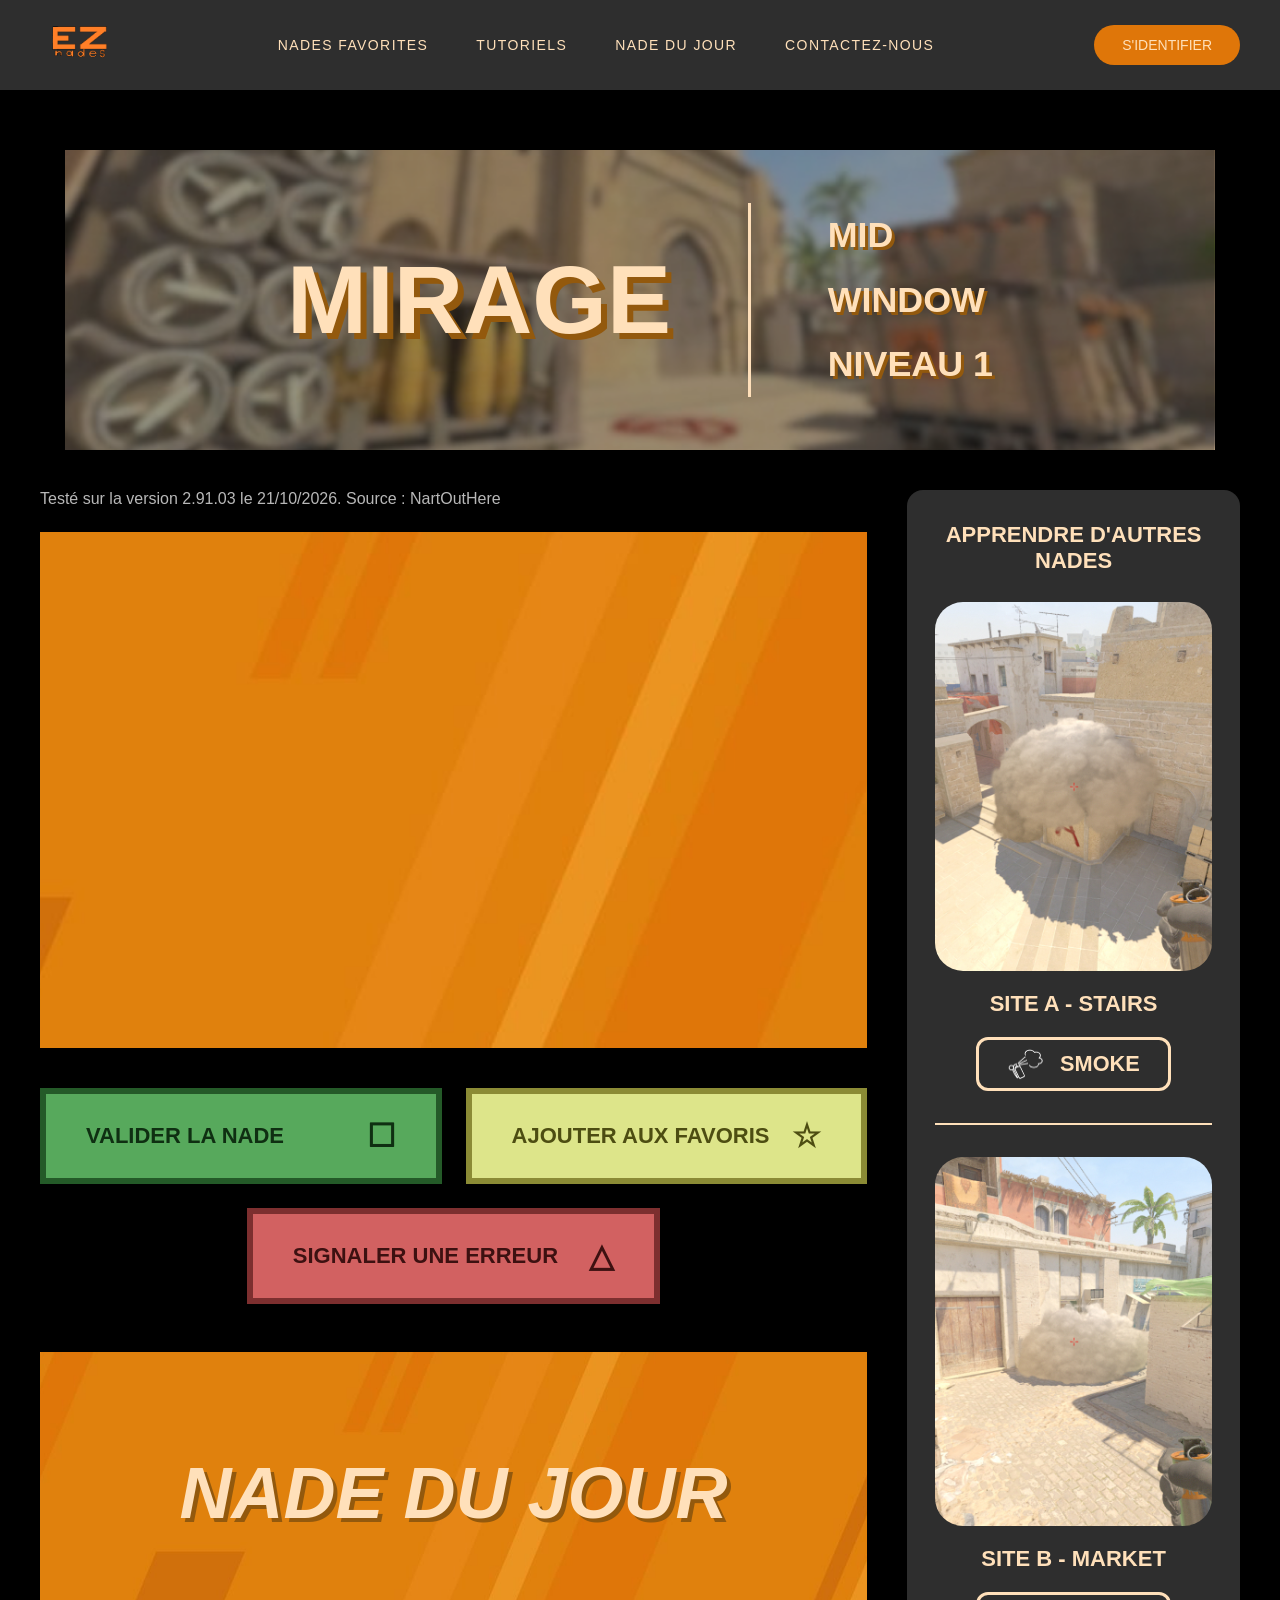
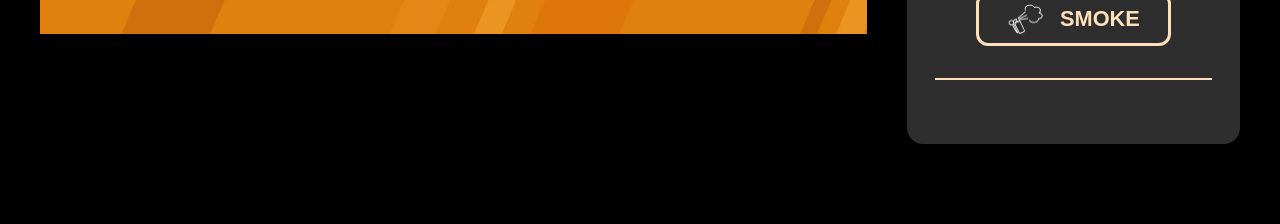
==== apprendre-mid-window.html @ cd126388 "Apprendre mid et site b" ====
<!DOCTYPE html>
<html lang="fr">
<head>
  <meta charset="UTF-8">
  <meta name="viewport" content="width=device-width, initial-scale=1.0">
  <title>Mid - Window (Mirage) - Nades CS2</title>
  <link rel="stylesheet" href="css/style.css">
  <script src="js/main.js" defer></script>
</head>
<body>

  <header class="header">
    <a href="index.html" class="header__logo">
      <img src="img/logo/logo.png" alt="Logo">
    </a>
    <nav class="header__nav">
      <a href="#">Nades favorites</a>
      <a href="#">Tutoriels</a>
      <a href="#nade-du-jour">Nade du jour</a>
      <a href="contact.html">Contactez-nous</a>
    </nav>
    <div class="header__actions">
      <a href="connexion.html" class="btn">S'identifier</a>
      </div>
  </header>

  <main>
    <section class="map-hero map-hero--detail">
      <h1 class="map-hero__titre">Mirage</h1>
      <div class="map-hero__infos">
        <p>Mid</p>
        <p>Window</p>
        <p>Niveau 1</p>
      </div>
    </section>

    <div class="apprendre">

      <div class="apprendre__principal">
        <p class="version">Testé sur la version 2.91.03 le 21/10/2026. Source : NartOutHere</p>

        <div class="video-cadre">
          <div class="video">
            <iframe
              src="https://www.youtube-nocookie.com/embed/GroPP2DB4Fk"
              title="Smoke Mid Window sur Mirage"
              loading="lazy"
              allow="accelerometer; autoplay; clipboard-write; encrypted-media; gyroscope; picture-in-picture; web-share"
              referrerpolicy="strict-origin-when-cross-origin"
              allowfullscreen></iframe>
          </div>
        </div>

        <div class="actions">
          <button type="button" class="action action--valider" data-bascule
            data-texte-on="Nade validée" data-texte-off="Valider la nade"
            data-icone-on="☑" data-icone-off="☐" aria-pressed="false">
            <span class="action__texte">Valider la nade</span>
            <span class="action__icone" aria-hidden="true">☐</span>
            </button>
          <button type="button" class="action action--favoris" data-bascule
            data-texte-on="Retirer des favoris" data-texte-off="Ajouter aux favoris"
            data-icone-on="★" data-icone-off="☆" aria-pressed="false">
            <span class="action__texte">Ajouter aux favoris</span>
            <span class="action__icone" aria-hidden="true">☆</span>
            </button>
          <a href="contact.html" class="action action--erreur">
            <span>Signaler une erreur</span>
            <span class="action__icone" aria-hidden="true">△</span>
          </a>
        </div>

        <section class="nade-du-jour" id="nade-du-jour">
          <h2>Nade du jour</h2>
        </section>
      </div>

      <aside class="autres">
        <h2 class="autres__titre">Apprendre d'autres nades</h2>

        <a href="apprendre-site-a-stairs.html" class="smoke-carte">
          <img src="img/smokes/site-a-stairs.jpg" alt="Smoke Site A Stairs sur Mirage" class="smoke-carte__image">
          <h3 class="smoke-carte__nom">Site A - Stairs</h3>
          <span class="smoke-carte__badge">
            <img src="img/pictos/smoke-blanc.png" alt="" class="smoke-carte__picto">
            Smoke
          </span>
        </a>

        <a href="apprendre-site-b-market.html" class="smoke-carte">
          <img src="img/smokes/site-b-market.jpg" alt="Smoke Site B Market sur Mirage" class="smoke-carte__image">
          <h3 class="smoke-carte__nom">Site B - Market</h3>
          <span class="smoke-carte__badge">
            <img src="img/pictos/smoke-blanc.png" alt="" class="smoke-carte__picto">
            Smoke
          </span>
        </a>
      </aside>

    </div>
  </main>

</body>
</html>
---- css/style.css ----
:root {
  --noir: #000000;
  --gris-header: #2e2e2e;
  --orange: #df7609;
  --creme: #ffe0BA;
  --vert-progress: #00FF09;
  --brun: #93590D;
  --vert-fonce: #06A80C;

  --font-texte: "Inter", sans-serif;
  --font-titre: "Inter", sans-serif;
}

* { box-sizing: border-box; margin: 0; padding: 0; }

body {
  background: var(--noir);
  color: var(--creme);
  font-family: var(--font-texte);
}
.header {
  display: flex;
  align-items: center;
  justify-content: space-between;
  height: 90px;
  padding: 0 40px;
  background: var(--gris-header);
}
.header__logo img { height: 64px; }
.header__nav { display: flex; gap: 48px; }
.header__nav a {
  color: var(--creme);
  text-decoration: none;
  text-transform: uppercase;
  letter-spacing: 0.1em;
  font-size: 14px;
}
.header__actions { display: flex; gap: 16px; align-items: center; }
.btn {
  background: var(--orange);
  color: var(--creme);
  padding: 12px 28px;
  border-radius: 999px;
  text-decoration: none;
  text-transform: uppercase;
  font-size: 14px;
}
.hero {
  background: var(--noir) url("../img/hero/hero.jpg") no-repeat right center / cover;
  min-height: 430px;
  display: flex;
  align-items: center;
  padding: 0 120px;
}
.hero__titre {
  font-family: var(--font-titre);
  font-size: 80px;
  font-style: italic;
  font-weight: 800;
  color: #fff;
}
.hero__slogan {
  margin-top: 32px;
  font-family: var(--font-titre);
  font-size: 28px;
  font-weight: 600;
  text-transform: uppercase;
  line-height: 1.3;
  color: #fff;
}
.hero__slogan span { color: var(--orange); }

.nade-du-jour {
  background: var(--orange) url("../img/hero/fond-orange.jpg") center / cover;
  padding: 100px 20px;
  text-align: center;
}
.nade-du-jour h2 {
  font-family: var(--font-titre);
  font-size: 72px;
  font-style: italic;
  font-weight: 800;
  text-transform: uppercase;
  color: var(--creme);
  text-shadow: 4px 4px 0 var(--brun);
}
.cartes { padding: 80px 40px 80px; }
.cartes__titre {
  font-family: var(--font-titre);
  font-size: 32px;
  text-transform: uppercase;
  color: var(--creme);
  margin: 0 0 40px 40px;
}
.cartes__grille {
  display: grid;
  grid-template-columns: repeat(4, 1fr);
  gap: 40px 30px;
}

.carte {
  display: block;
  text-decoration: none;
  color: var(--creme);
  transition: transform 0.2s;
}
a.carte:hover { transform: translateY(-4px); }

.carte__image {
  display: block;
  width: 100%;
  aspect-ratio: 4 / 5;
  object-fit: cover;
  border-radius: 40px;
}

.carte__progression {
  display: flex;
  align-items: center;
  gap: 12px;
  margin: 10px 24px 0;
}
.barre {
  flex: 1;
  height: 8px;
  background: var(--vert-fonce);
  border-radius: 999px;
  overflow: hidden;
}
.barre__remplie {
  height: 100%;
  background: var(--vert-progress);
  border-radius: 999px;
}
.barre__pourcent { font-size: 14px; color: var(--vert-progress); }

.carte__nom {
  margin-top: 18px;
  text-align: center;
  text-transform: uppercase;
  font-size: clamp(22px, 2.4vw, 36px);
  font-weight: 700;
  letter-spacing: 0.12em;
}

.carte--bientot .carte__image { filter: grayscale(1) brightness(0.45); }
.carte--bientot .carte__nom { opacity: 0.5; }
.carte__etiquette {
  margin: 8px 24px 0;
  text-align: center;
  font-size: 14px;
  text-transform: uppercase;
  color: var(--orange);
}
.connexion {
  background: var(--orange) url("../img/hero/fond-orange.jpg") center / cover;
  display: flex;
  align-items: center;
  justify-content: space-between;
  gap: 40px;
  padding: 60px 120px;
}
.connexion h2 {
  font-family: var(--font-titre);
  font-size: 36px;
  font-style: italic;
  font-weight: 800;
  text-transform: uppercase;
  color: var(--creme);
  text-shadow: 3px 3px 0 var(--brun);
}
.connexion__liste {
  list-style: none;
  display: grid;
  gap: 12px;
  margin-top: 24px;
}
.connexion__liste li {
  width: fit-content;
  padding: 10px 24px;
  background: var(--creme);
  color: var(--brun);
  font-weight: 700;
  text-transform: uppercase;
  border-radius: 4px;
  box-shadow: 0 3px 6px rgba(0, 0, 0, 0.3);
}
.connexion__liste li::before { content: "+"; margin-right: 24px; }
.connexion__bouton {
  padding: 24px 48px;
  background: var(--creme);
  color: var(--brun);
  font-size: 28px;
  font-weight: 800;
  text-transform: uppercase;
  text-decoration: none;
  border-radius: 4px;
  box-shadow: 0 4px 8px rgba(0, 0, 0, 0.3);
}
/* ---------- Page sélection ---------- */
.map-hero {
  width: 90%;
  max-width: 1150px;
  min-height: 300px;
  margin: 60px auto 0;
  background: url("../img/hero/mirage-banniere.png") center / cover;
  display: flex;
  align-items: center;
  justify-content: center;
}
.map-hero__titre {
  font-family: var(--font-titre);
  font-size: clamp(56px, 9vw, 120px);
  font-weight: 800;
  text-transform: uppercase;
  color: var(--creme);
  text-shadow: 6px 6px 0 var(--brun);
}

.niveau { text-align: center; margin: 32px 0; }
.niveau__select {
  padding: 14px 32px;
  background: var(--gris-header);
  color: var(--creme);
  border: 2px solid var(--orange);
  border-radius: 8px;
  font-family: var(--font-texte);
  font-size: 20px;
  font-weight: 700;
  text-transform: uppercase;
  cursor: pointer;
}

.filtres {
  display: flex;
  align-items: center;
  gap: 48px;
  padding: 24px 56px;
  background: var(--gris-header);
}
.filtres__titre {
  font-size: 22px;
  font-weight: 800;
  text-transform: uppercase;
}
.filtres__select {
  background: transparent;
  color: var(--creme);
  border: none;
  font-family: var(--font-texte);
  font-size: 18px;
  text-transform: uppercase;
  cursor: pointer;
}
.filtres__select option,
.niveau__select option {
  background: var(--gris-header);
  color: var(--creme);
}

.smokes {
  display: grid;
  grid-template-columns: repeat(3, 1fr);
  gap: 40px;
  padding: 90px 40px 80px;
}
.smoke-carte {
  display: flex;
  flex-direction: column;
  align-items: center;
  text-decoration: none;
  color: var(--creme);
  transition: transform 0.2s;
}
.smoke-carte:hover { transform: translateY(-4px); }
.smoke-carte__image {
  width: clamp(180px, 19.5vw, 320px);
  aspect-ratio: 250 / 322;
  object-fit: cover;
  border-radius: 25px;
}
.smoke-carte__nom {
  margin-top: 32px;
  font-size: clamp(18px, 2vw, 28px);
  font-weight: 700;
  text-transform: uppercase;
}
.smoke-carte__badge {
  display: inline-flex;
  align-items: center;
  gap: 16px;
  margin-top: 32px;
  padding: 8px 28px;
  border: 3px solid var(--creme);
  border-radius: 12px;
  font-size: clamp(16px, 1.7vw, 22px);
  font-weight: 700;
  text-transform: uppercase;
}
.smoke-carte__picto { height: 32px; }

/* Menu "Type de lancer" */
.lancer { position: relative; }
.lancer__titre {
  list-style: none;
  cursor: pointer;
  font-size: 18px;
  text-transform: uppercase;
  color: var(--creme);
}
.lancer__titre::-webkit-details-marker { display: none; }
.lancer__titre::after { content: " ▼"; font-size: 0.8em; }

.lancer__panneau {
  position: absolute;
  top: 140%;
  left: 0;
  z-index: 10;
  display: grid;
  gap: 20px;
  width: max-content;
  padding: 24px 32px;
  background: var(--gris-header);
  border: 2px solid var(--orange);
  border-radius: 8px;
}

/* Les interrupteurs */
.interrupteur-ligne {
  display: flex;
  align-items: center;
  gap: 20px;
  font-size: 14px;
  text-transform: uppercase;
  white-space: nowrap;
}
.interrupteur { position: relative; display: inline-block; cursor: pointer; }
.interrupteur input {
  position: absolute;
  width: 100%;
  height: 100%;
  opacity: 0;
  cursor: pointer;
}
.interrupteur__piste {
  position: relative;
  display: block;
  width: 160px;
  height: 44px;
  background: var(--creme);
  border: 2px solid var(--brun);
  border-radius: 6px;
}
.interrupteur__piste::after {
  content: "";
  position: absolute;
  top: 6px;
  left: 6px;
  width: 56px;
  height: 28px;
  background: var(--brun);
  border-radius: 4px;
  transition: transform 0.25s;
}
.interrupteur input:checked + .interrupteur__piste::after {
  transform: translateX(88px);
}
.interrupteur input:focus-visible + .interrupteur__piste {
  outline: 3px solid var(--orange);
  outline-offset: 2px;
}
/* ---------- Page apprendre ---------- */
.map-hero--detail { gap: clamp(24px, 6vw, 90px); }
.map-hero--detail .map-hero__titre { font-size: clamp(48px, 7.5vw, 100px); }
.map-hero__infos {
  padding-left: clamp(24px, 6vw, 90px);
  border-left: 3px solid var(--creme);
  font-size: clamp(20px, 2.8vw, 38px);
  font-weight: 800;
  text-transform: uppercase;
  line-height: 1.8;
  text-shadow: 3px 3px 0 var(--brun);
}

.version {
  margin-bottom: 24px;
  font-size: 16px;
  color: #b8b8b8;
}

.video-cadre {
  background: var(--orange) url("../img/hero/fond-orange.jpg") center / cover;
  padding: clamp(16px, 4.5vw, 62px);
}
.video { aspect-ratio: 16 / 9; }
.video iframe {
  display: block;
  width: 100%;
  height: 100%;
  border: 0;
}
.apprendre {
  display: grid;
  grid-template-columns: 1fr clamp(260px, 26vw, 340px);
  gap: 40px;
  align-items: start;
  padding: 40px 40px 80px;
}
.apprendre__principal .nade-du-jour { margin-top: 48px; }

/* Boutons d'action */
.actions {
  display: grid;
  grid-template-columns: 1fr 1fr;
  gap: 24px;
  margin-top: 40px;
}
.action {
  --fond: #57a95c;
  --bord: #245a28;
  --texte: #0f2f12;
  display: flex;
  align-items: center;
  justify-content: space-between;
  min-height: 96px;
  padding: 0 40px;
  background: var(--fond);
  color: var(--texte);
  border: 6px solid var(--bord);
  font-family: var(--font-texte);
  font-size: 22px;
  font-weight: 800;
  text-transform: uppercase;
  text-decoration: none;
  cursor: pointer;
  transition: background 0.2s, color 0.2s;
}
.action.est-actif {
  --fond: var(--bord);
  --texte: var(--creme);
}
.action:hover { filter: brightness(1.1); }
.action__icone { font-size: 32px; }
.action--favoris { --fond: #dde58a; --bord: #8b8b35; --texte: #4d4d12; }
.action--erreur {
  --fond: #d26161; --bord: #7d2f2f; --texte: #3d1111;
  grid-column: 1 / -1;
  justify-self: center;
  width: 50%;
}

/* Colonne "Apprendre d'autres nades" */
.autres {
  padding: 32px 28px;
  background: var(--gris-header);
  border-radius: 16px;
}
.autres__titre {
  margin-bottom: 28px;
  text-align: center;
  font-size: 22px;
  font-weight: 800;
  text-transform: uppercase;
}
.autres .smoke-carte {
  padding-bottom: 32px;
  margin-bottom: 32px;
  border-bottom: 2px solid var(--creme);
}
.autres .smoke-carte__image {
  width: 100%;
  aspect-ratio: 3 / 4;
  border-radius: 28px;
}
.autres .smoke-carte__nom { margin-top: 20px; font-size: 22px; }
.autres .smoke-carte__badge { margin-top: 20px; }

/* ---------- Pages Connexion et Contact ---------- */
.header--sans-actions { justify-content: flex-start; gap: 64px; }

.page-carte {
  display: flex;
  justify-content: center;
  padding: clamp(32px, 6vw, 60px) 20px 80px;
}

.login {
  width: 100%;
  max-width: 550px;
  padding: 40px clamp(20px, 6vw, 72px) 60px;
  background: var(--gris-header);
  color: #fff;
  text-align: center;
}
.login__titre {
  font-size: clamp(26px, 5vw, 36px);
  font-weight: 800;
  text-transform: uppercase;
}
.login__logo { display: block; width: 140px; margin: 28px auto; }
.login__texte { font-size: 16px; line-height: 1.4; }
.login__boutons { display: grid; gap: 20px; margin-top: 40px; }

.login__bouton {
  display: grid;
  grid-template-columns: 40px 1fr 40px;
  align-items: center;
  height: 46px;
  padding: 0 24px;
  background: var(--gris-bouton);
  color: #fff;
  border: 0;
  border-radius: 6px;
  font-family: var(--font-texte);
  font-size: 16px;
  font-weight: 500;
  text-align: center;
  cursor: pointer;
}
.login__bouton:hover { filter: brightness(1.15); }
.login__icone { grid-column: 1; width: 26px; height: 26px; justify-self: center; }
.login__bouton span { grid-column: 2; }

.login__bouton--steam {
  height: 86px;
  background: var(--orange);
  font-size: 20px;
  font-weight: 700;
  grid-template-columns: 96px 1fr 96px;
}
.login__bouton--steam .login__icone { width: 42px; height: 42px; }

.contact {
  width: 100%;
  max-width: 980px;
  padding: 48px clamp(20px, 8.6vw, 110px) 72px;
  background: var(--gris-header);
}
.contact__titre { margin-bottom: 24px; font-size: 24px; font-weight: 700; }
.formulaire { display: grid; gap: 24px; }

.champ {
  display: block;
  width: 100%;
  padding: 16px 28px;
  background: transparent;
  color: var(--creme);
  border: 2px solid var(--creme);
  border-radius: 6px;
  font-family: var(--font-texte);
  font-size: 18px;
}
.champ::placeholder { color: #a39583; }
.champ:focus { outline: 3px solid var(--orange); outline-offset: 2px; }
.champ--message { min-height: 225px; resize: vertical; }

.formulaire__envoyer {
  justify-self: start;
  padding: 14px 40px;
  background: var(--orange);
  color: var(--creme);
  border: 0;
  border-radius: 999px;
  font-family: var(--font-texte);
  font-size: 16px;
  font-weight: 800;
  text-transform: uppercase;
  cursor: pointer;
}
.formulaire__envoyer:hover { filter: brightness(1.1); }

.sr-only {
  position: absolute;
  width: 1px;
  height: 1px;
  overflow: hidden;
  clip: rect(0 0 0 0);
  white-space: nowrap;
}
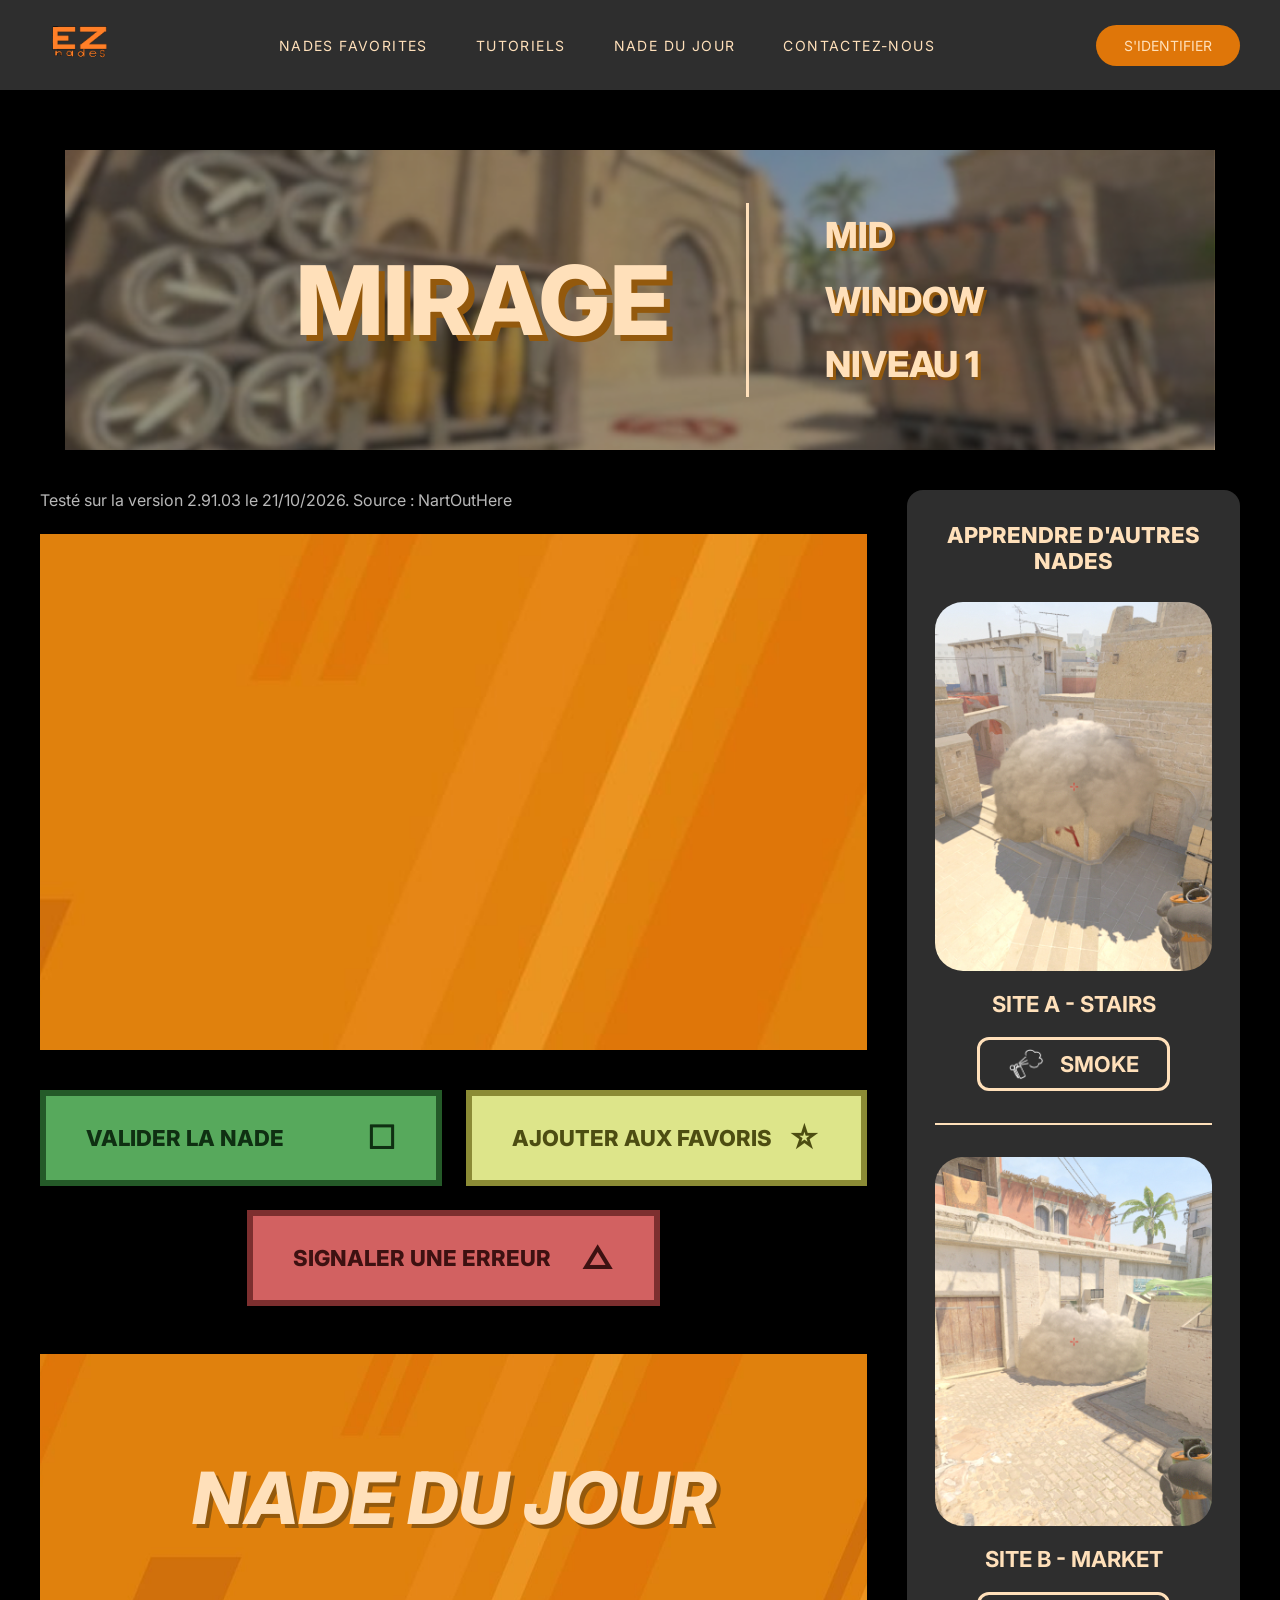
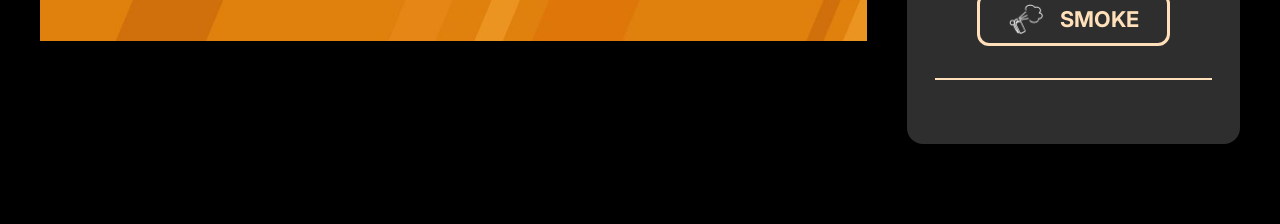
==== commit b38dbf6f: "Progression branchée" ====
--- a/apprendre-mid-window.html
+++ b/apprendre-mid-window.html
@@ -7,13 +7,17 @@
   <link rel="stylesheet" href="css/style.css">
   <script src="js/main.js" defer></script>
 </head>
-<body>
+<body data-nade="mirage-mid-window">
 
   <header class="header">
+     <button class="burger" type="button" aria-label="Ouvrir le menu"
+          aria-expanded="false" aria-controls="menu-principal">
+        <span></span><span></span><span></span>
+      </button>
     <a href="index.html" class="header__logo">
       <img src="img/logo/logo.png" alt="Logo">
     </a>
-    <nav class="header__nav">
+    <nav class="header__nav" id="menu-principal">
       <a href="#">Nades favorites</a>
       <a href="#">Tutoriels</a>
       <a href="#nade-du-jour">Nade du jour</a>
@@ -52,19 +56,22 @@
         </div>
 
         <div class="actions">
-          <button type="button" class="action action--valider" data-bascule
+          <button type="button" class="action action--valider" data-bascule="validees"
             data-texte-on="Nade validée" data-texte-off="Valider la nade"
             data-icone-on="☑" data-icone-off="☐" aria-pressed="false">
             <span class="action__texte">Valider la nade</span>
             <span class="action__icone" aria-hidden="true">☐</span>
-            </button>
-          <button type="button" class="action action--favoris" data-bascule
+          </button>
+
+          <button type="button" class="action action--favoris" data-bascule="favoris"
             data-texte-on="Retirer des favoris" data-texte-off="Ajouter aux favoris"
             data-icone-on="★" data-icone-off="☆" aria-pressed="false">
             <span class="action__texte">Ajouter aux favoris</span>
             <span class="action__icone" aria-hidden="true">☆</span>
-            </button>
-          <a href="contact.html" class="action action--erreur">
+          </button>
+          
+          <a href="contact.html?type=smoke&map=Mirage&emplacement=Mid&localisation=Window&niveau=Niveau%201"
+            class="action action--erreur">
             <span>Signaler une erreur</span>
             <span class="action__icone" aria-hidden="true">△</span>
           </a>
--- a/css/style.css
+++ b/css/style.css
@@ -1,3 +1,5 @@
+@import url("https://fonts.googleapis.com/css2?family=Inter:ital,wght@0,400;0,500;0,600;0,700;0,800;1,800&display=swap");
+
 :root {
   --noir: #000000;
   --gris-header: #2e2e2e;
@@ -6,6 +8,7 @@
   --vert-progress: #00FF09;
   --brun: #93590D;
   --vert-fonce: #06A80C;
+  --gris-bouton: #666666;
 
   --font-texte: "Inter", sans-serif;
   --font-titre: "Inter", sans-serif;
@@ -131,6 +134,7 @@
   height: 100%;
   background: var(--vert-progress);
   border-radius: 999px;
+  transition: width 0.4s;
 }
 .barre__pourcent { font-size: 14px; color: var(--vert-progress); }
 
@@ -487,7 +491,7 @@
 .login {
   width: 100%;
   max-width: 550px;
-  padding: 40px clamp(20px, 6vw, 72px) 60px;
+  padding: 40px clamp(14px, 6.6vw, 84px) 60px;
   background: var(--gris-header);
   color: #fff;
   text-align: center;
@@ -501,35 +505,52 @@
 .login__texte { font-size: 16px; line-height: 1.4; }
 .login__boutons { display: grid; gap: 20px; margin-top: 40px; }
 
+.login__boutons { display: grid; gap: 22px; margin-top: 40px; }
+
 .login__bouton {
-  display: grid;
-  grid-template-columns: 40px 1fr 40px;
-  align-items: center;
+  --retrait: 65px;
+  --ecart: 41px;
+  display: flex;
+  align-items: center;
+  justify-content: flex-start;
+  gap: var(--ecart);
   height: 46px;
-  padding: 0 24px;
-  background: var(--gris-bouton);
+  padding: 0 16px 0 var(--retrait);
+  background: var(--gris-bouton, #666666);
   color: #fff;
   border: 0;
-  border-radius: 6px;
+  border-radius: 5px;
   font-family: var(--font-texte);
   font-size: 16px;
   font-weight: 500;
-  text-align: center;
+  white-space: nowrap;
+  text-align: left;
   cursor: pointer;
 }
 .login__bouton:hover { filter: brightness(1.15); }
-.login__icone { grid-column: 1; width: 26px; height: 26px; justify-self: center; }
-.login__bouton span { grid-column: 2; }
+
+.login__icone {
+  flex: none;
+  width: 32px;
+  height: 28px;
+  object-fit: contain;
+}
 
 .login__bouton--steam {
+  --retrait: 55px;
+  --ecart: 34px;
   height: 86px;
   background: var(--orange);
   font-size: 20px;
   font-weight: 700;
-  grid-template-columns: 96px 1fr 96px;
 }
 .login__bouton--steam .login__icone { width: 42px; height: 42px; }
 
+@media (max-width: 480px) {
+  .login__bouton { --retrait: 28px; --ecart: 24px; }
+  .login__bouton--steam { font-size: 16px; }
+  .login__bouton--steam .login__icone { width: 36px; height: 36px; }
+}
 .contact {
   width: 100%;
   max-width: 980px;
@@ -576,4 +597,92 @@
   overflow: hidden;
   clip: rect(0 0 0 0);
   white-space: nowrap;
-}+}
+/* ---------- Menu burger ---------- */
+.burger {
+  display: none;
+  flex-direction: column;
+  justify-content: space-between;
+  width: 32px;
+  height: 22px;
+  padding: 0;
+  background: none;
+  border: 0;
+  cursor: pointer;
+}
+.burger span {
+  display: block;
+  height: 3px;
+  background: var(--creme);
+  border-radius: 2px;
+  transition: transform 0.25s, opacity 0.25s;
+}
+.header.menu-ouvert .burger span:nth-child(1) { transform: translateY(9.5px) rotate(45deg); }
+.header.menu-ouvert .burger span:nth-child(2) { opacity: 0; }
+.header.menu-ouvert .burger span:nth-child(3) { transform: translateY(-9.5px) rotate(-45deg); }
+
+/* ---------- Mobile et tablette ---------- */
+@media (max-width: 960px) {
+
+  /* Header */
+  .header {
+    position: relative;
+    height: 64px;
+    padding: 0 16px;
+    gap: 16px;
+    justify-content: flex-start;
+  }
+  .header__logo img { height: 44px; }
+  .burger { display: flex; }
+  .header__actions { margin-left: auto; }
+  .btn { padding: 8px 16px; font-size: 12px; }
+
+  .header__nav {
+    display: none;
+    position: absolute;
+    top: 100%;
+    left: 0;
+    right: 0;
+    z-index: 20;
+    flex-direction: column;
+    gap: 0;
+    background: var(--gris-header);
+    border-top: 1px solid rgba(255, 224, 186, 0.25);
+  }
+  .header.menu-ouvert .header__nav { display: flex; }
+  .header__nav a { padding: 18px 24px; font-size: 16px; }
+
+  /* Accueil */
+  .hero { min-height: 0; aspect-ratio: 2 / 1; padding: 0 24px; }
+  .hero__titre { font-size: clamp(34px, 11vw, 64px); }
+  .hero__slogan { margin-top: 12px; font-size: clamp(12px, 3.6vw, 24px); }
+
+  .nade-du-jour { padding: clamp(40px, 10vw, 100px) 16px; }
+  .nade-du-jour h2 { font-size: clamp(32px, 9vw, 72px); }
+
+  .cartes { padding: 48px 20px 80px; }
+  .cartes__titre { margin: 0 0 24px; font-size: clamp(18px, 4.5vw, 32px); }
+  .cartes__grille { grid-template-columns: repeat(2, 1fr); gap: 32px 16px; }
+  .carte__image { border-radius: 28px; }
+  .carte__nom { margin-top: 12px; font-size: clamp(16px, 4.2vw, 28px); letter-spacing: 0.08em; }
+  .carte__progression { margin: 8px 4px 0; }
+
+  .connexion { flex-direction: column; align-items: stretch; gap: 28px; padding: 36px 20px; text-align: center; }
+  .connexion h2 { font-size: clamp(20px, 5vw, 36px); }
+  .connexion__liste li { margin: 0 auto; padding: 8px 16px; font-size: 12px; }
+  .connexion__liste li::before { margin-right: 12px; }
+  .connexion__bouton { padding: 16px 24px; font-size: 20px; }
+}
+.progression-map {
+  max-width: 520px;
+  margin: 24px auto 0;
+  padding: 0 20px;
+  text-align: center;
+}
+.progression-map__titre {
+  font-size: 14px;
+  font-weight: 700;
+  text-transform: uppercase;
+  letter-spacing: 0.1em;
+}
+.progression-map .carte__progression { margin: 10px 0 0; }
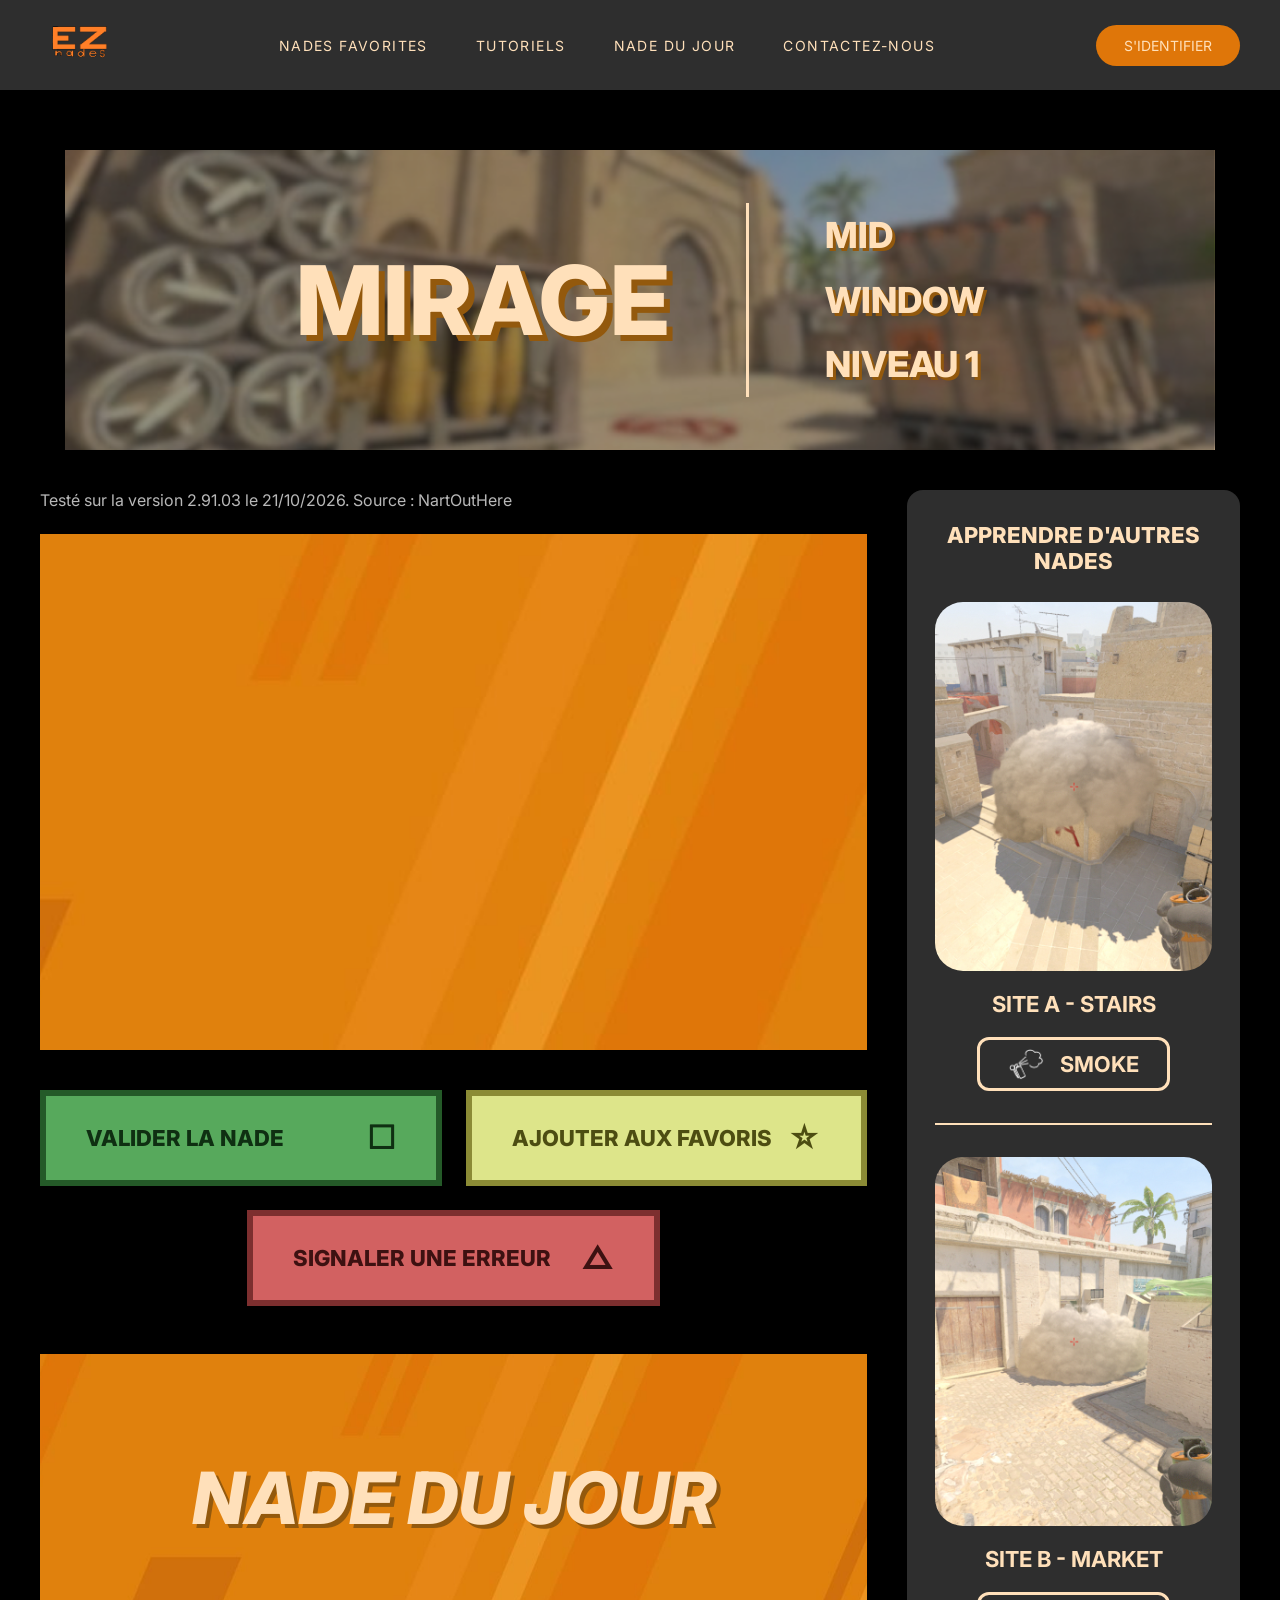
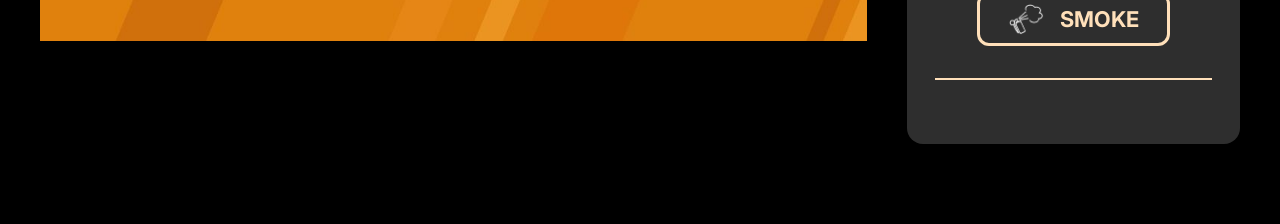
==== commit b3c4bb81: "Ajout des vidéos tuto" ====
--- a/apprendre-mid-window.html
+++ b/apprendre-mid-window.html
@@ -46,7 +46,7 @@
         <div class="video-cadre">
           <div class="video">
             <iframe
-              src="https://www.youtube-nocookie.com/embed/GroPP2DB4Fk"
+              src="https://www.youtube-nocookie.com/embed/EAU3T9JYucI"
               title="Smoke Mid Window sur Mirage"
               loading="lazy"
               allow="accelerometer; autoplay; clipboard-write; encrypted-media; gyroscope; picture-in-picture; web-share"
--- a/css/style.css
+++ b/css/style.css
@@ -256,17 +256,12 @@
   text-transform: uppercase;
   cursor: pointer;
 }
-.filtres__select option,
-.niveau__select option {
-  background: var(--gris-header);
-  color: var(--creme);
-}
 
 .smokes {
   display: grid;
   grid-template-columns: repeat(3, 1fr);
   gap: 40px;
-  padding: 90px 40px 80px;
+  padding: 42px 40px 80px;
 }
 .smoke-carte {
   display: flex;
@@ -303,76 +298,6 @@
 }
 .smoke-carte__picto { height: 32px; }
 
-/* Menu "Type de lancer" */
-.lancer { position: relative; }
-.lancer__titre {
-  list-style: none;
-  cursor: pointer;
-  font-size: 18px;
-  text-transform: uppercase;
-  color: var(--creme);
-}
-.lancer__titre::-webkit-details-marker { display: none; }
-.lancer__titre::after { content: " ▼"; font-size: 0.8em; }
-
-.lancer__panneau {
-  position: absolute;
-  top: 140%;
-  left: 0;
-  z-index: 10;
-  display: grid;
-  gap: 20px;
-  width: max-content;
-  padding: 24px 32px;
-  background: var(--gris-header);
-  border: 2px solid var(--orange);
-  border-radius: 8px;
-}
-
-/* Les interrupteurs */
-.interrupteur-ligne {
-  display: flex;
-  align-items: center;
-  gap: 20px;
-  font-size: 14px;
-  text-transform: uppercase;
-  white-space: nowrap;
-}
-.interrupteur { position: relative; display: inline-block; cursor: pointer; }
-.interrupteur input {
-  position: absolute;
-  width: 100%;
-  height: 100%;
-  opacity: 0;
-  cursor: pointer;
-}
-.interrupteur__piste {
-  position: relative;
-  display: block;
-  width: 160px;
-  height: 44px;
-  background: var(--creme);
-  border: 2px solid var(--brun);
-  border-radius: 6px;
-}
-.interrupteur__piste::after {
-  content: "";
-  position: absolute;
-  top: 6px;
-  left: 6px;
-  width: 56px;
-  height: 28px;
-  background: var(--brun);
-  border-radius: 4px;
-  transition: transform 0.25s;
-}
-.interrupteur input:checked + .interrupteur__piste::after {
-  transform: translateX(88px);
-}
-.interrupteur input:focus-visible + .interrupteur__piste {
-  outline: 3px solid var(--orange);
-  outline-offset: 2px;
-}
 /* ---------- Page apprendre ---------- */
 .map-hero--detail { gap: clamp(24px, 6vw, 90px); }
 .map-hero--detail .map-hero__titre { font-size: clamp(48px, 7.5vw, 100px); }
@@ -503,7 +428,6 @@
 }
 .login__logo { display: block; width: 140px; margin: 28px auto; }
 .login__texte { font-size: 16px; line-height: 1.4; }
-.login__boutons { display: grid; gap: 20px; margin-top: 40px; }
 
 .login__boutons { display: grid; gap: 22px; margin-top: 40px; }
 
@@ -573,7 +497,8 @@
 }
 .champ::placeholder { color: #a39583; }
 .champ:focus { outline: 3px solid var(--orange); outline-offset: 2px; }
-.champ--message { min-height: 225px; resize: vertical; }
+.champ--message { min-height: 225px; resize: none; overflow: hidden; }
+.champ--objet { resize: none; overflow: hidden; }
 
 .formulaire__envoyer {
   justify-self: start;
@@ -620,6 +545,109 @@
 .header.menu-ouvert .burger span:nth-child(1) { transform: translateY(9.5px) rotate(45deg); }
 .header.menu-ouvert .burger span:nth-child(2) { opacity: 0; }
 .header.menu-ouvert .burger span:nth-child(3) { transform: translateY(-9.5px) rotate(-45deg); }
+
+/* ---------- Cases à cocher (partagées) ---------- */
+.option {
+  display: flex;
+  align-items: center;
+  gap: 12px;
+  cursor: pointer;
+  font-size: 15px;
+  font-weight: 600;
+  line-height: 1.15;
+  text-transform: uppercase;
+}
+.case {
+  -webkit-appearance: none;
+  appearance: none;
+  flex: none;
+  display: grid;
+  place-content: center;
+  width: 22px;
+  height: 22px;
+  margin: 0;
+  background: transparent;
+  border: 2px solid var(--creme);
+  border-radius: 5px;
+  cursor: pointer;
+}
+.case::before {
+  content: "";
+  width: 12px;
+  height: 12px;
+  background: var(--gris-header);
+  clip-path: polygon(14% 44%, 0 65%, 50% 100%, 100% 16%, 80% 0%, 43% 62%);
+  transform: scale(0);
+  transition: transform 0.12s;
+}
+.case:checked { background: var(--creme); }
+.case:checked::before { transform: scale(1); }
+.case:focus-visible { outline: 3px solid var(--orange); outline-offset: 2px; }
+.case:disabled { cursor: default; opacity: 1; }
+
+/* ---------- Bloc Niveau ---------- */
+.bloc-niveau {
+  width: calc(100% - 40px);
+  max-width: 428px;
+  margin: 40px auto;
+  padding: 32px 34px 30px;
+  background: var(--gris-header);
+  border-radius: 20px;
+}
+.bloc-niveau__titre { font-size: 24px; font-weight: 800; text-transform: uppercase; }
+.bloc-niveau__progression { display: flex; align-items: center; gap: 14px; margin-top: 14px; }
+.bloc-niveau__liste { list-style: none; display: flex; flex-wrap: wrap; gap: 12px 26px; margin-top: 22px; }
+.bloc-niveau .option { cursor: default; }
+.bloc-niveau .case:checked + span { text-decoration: line-through; text-decoration-thickness: 2px; }
+.bloc-niveau .barre__pourcent { min-width: 3ch; font-size: 15px; font-weight: 700; color: var(--orange); }
+
+.barre--niveau {
+  position: relative;
+  height: 18px;
+  background: var(--brun);
+  border: 2px solid var(--creme);
+  border-radius: 999px;
+}
+.barre--niveau .barre__remplie { background: var(--orange); }
+.barre--niveau::after {
+  content: "";
+  position: absolute;
+  top: 0;
+  bottom: 0;
+  left: 0;
+  width: 35%;
+  background: linear-gradient(90deg, transparent, #ffa43a, transparent);
+  opacity: 0;
+  transform: translateX(-100%);
+  pointer-events: none;
+}
+@media (hover: hover) {
+  .bloc-niveau:hover .barre--niveau::after {
+    opacity: 1;
+    animation: balayage 1.2s linear infinite;
+  }
+}
+@keyframes balayage {
+  from { transform: translateX(-100%); }
+  to   { transform: translateX(290%); }
+}
+@media (prefers-reduced-motion: reduce) {
+  .bloc-niveau:hover .barre--niveau::after { animation: none; opacity: 0; }
+}
+
+/* ---------- Colonne de filtres ---------- */
+.selection {
+  display: grid;
+  grid-template-columns: clamp(220px, 21vw, 300px) minmax(0, 1fr);
+}
+.menu-filtres { padding: 40px 22px; background: var(--gris-header); }
+.menu-filtres__entete { text-align: center; }
+.menu-filtres__titre { font-size: 24px; font-weight: 800; text-transform: uppercase; }
+.menu-filtres__onglets { display: none; }
+.menu-filtres__groupes { display: grid; gap: 40px; margin-top: 36px; }
+.groupe-filtre { min-width: 0; margin: 0; padding: 0; border: 0; }
+.groupe-filtre__titre { padding: 0; margin-bottom: 18px; font-size: 18px; font-weight: 800; text-transform: uppercase; }
+.groupe-filtre__options { display: grid; gap: 14px; }
 
 /* ---------- Mobile et tablette ---------- */
 @media (max-width: 960px) {
@@ -672,17 +700,109 @@
   .connexion__liste li { margin: 0 auto; padding: 8px 16px; font-size: 12px; }
   .connexion__liste li::before { margin-right: 12px; }
   .connexion__bouton { padding: 16px 24px; font-size: 20px; }
-}
-.progression-map {
-  max-width: 520px;
-  margin: 24px auto 0;
-  padding: 0 20px;
-  text-align: center;
-}
-.progression-map__titre {
-  font-size: 14px;
-  font-weight: 700;
-  text-transform: uppercase;
-  letter-spacing: 0.1em;
-}
-.progression-map .carte__progression { margin: 10px 0 0; }+
+    /* ----- Sélection et Apprendre : bannière ----- */
+  .map-hero { width: calc(100% - 40px); min-height: 160px; margin-top: 24px; }
+  .map-hero__titre { font-size: clamp(40px, 13vw, 70px); text-shadow: 3px 3px 0 var(--brun); }
+  .map-hero--detail { gap: 16px; }
+  .map-hero--detail .map-hero__titre { font-size: clamp(32px, 11vw, 56px); }
+  .map-hero__infos {
+    padding-left: 16px;
+    border-left-width: 2px;
+    font-size: clamp(13px, 3.8vw, 22px);
+    line-height: 1.6;
+    text-shadow: 2px 2px 0 var(--brun);
+  }
+
+  /* ----- Sélection : les cartes en une colonne ----- */
+  .smokes { grid-template-columns: minmax(0, 1fr); gap: 0; padding: 32px 20px 40px; }
+  .smokes .smoke-carte {
+    padding-bottom: 32px;
+    margin-bottom: 32px;
+    border-bottom: 2px solid var(--creme);
+  }
+  .smokes .smoke-carte__image { width: min(100%, 280px); border-radius: 28px; }
+  .smokes .smoke-carte__nom { margin-top: 20px; font-size: 22px; }
+  .smokes .smoke-carte__badge { margin-top: 16px; padding: 6px 20px; font-size: 16px; }
+  .smokes .smoke-carte__picto { height: 28px; }
+
+  /* ----- Apprendre ----- */
+  .apprendre { grid-template-columns: 1fr; gap: 32px; padding: 24px 20px 48px; }
+  .apprendre__principal .nade-du-jour { margin-top: 32px; }
+  .version { margin-bottom: 16px; font-size: 12px; }
+  .video-cadre { padding: 14px; }
+
+  .actions { grid-template-columns: 1fr; gap: 16px; margin-top: 24px; }
+  .action { min-height: 64px; padding: 0 20px; border-width: 4px; font-size: 16px; }
+  .action__icone { font-size: 24px; }
+  .action--erreur { width: 100%; }
+
+  .autres { padding: 24px 20px; }
+  .autres .smoke-carte__image { width: min(100%, 262px); border-radius: 28px; }
+
+  /* ----- Contact ----- */
+  .page-carte { padding: 24px 16px 48px; }
+  .contact { padding: 28px 20px 36px; }
+  .contact__titre { font-size: 22px; }
+  .champ { padding: 14px 18px; font-size: 16px; }
+  .champ--message { min-height: 180px; }
+
+    /* ----- Sélection : bloc Niveau et filtres ----- */
+  .bloc-niveau { margin: 24px auto; padding: 24px 22px; }
+  .bloc-niveau__titre { font-size: 22px; }
+  .bloc-niveau__liste { gap: 10px 20px; }
+  .bloc-niveau .option { font-size: 13px; }
+
+  .selection { grid-template-columns: minmax(0, 1fr); }
+  .menu-filtres { position: relative; padding: 0; }
+  .menu-filtres__entete {
+    display: flex;
+    align-items: center;
+    gap: 26px;
+    padding: 18px 20px;
+    overflow-x: auto;
+    white-space: nowrap;
+    text-align: left;
+    scrollbar-width: none;
+    -webkit-overflow-scrolling: touch;
+  }
+  .menu-filtres__entete::-webkit-scrollbar { display: none; }
+  .menu-filtres__titre { flex: none; font-size: 16px; }
+  .menu-filtres__onglets { display: flex; gap: 26px; }
+  .menu-filtres__onglet {
+    flex: none;
+    padding: 0;
+    background: none;
+    border: 0;
+    color: var(--creme);
+    font-family: var(--font-texte);
+    font-size: 14px;
+    font-weight: 700;
+    text-transform: uppercase;
+    cursor: pointer;
+  }
+  .menu-filtres__onglet::after {
+    content: "▼";
+    display: inline-block;
+    margin-left: 8px;
+    font-size: 0.8em;
+    transition: transform 0.2s;
+  }
+  .menu-filtres__onglet[aria-expanded="true"]::after { transform: rotate(180deg); }
+
+  .menu-filtres__groupes { display: block; margin: 0; }
+  .groupe-filtre {
+    display: none;
+    position: absolute;
+    top: 100%;
+    left: 0;
+    right: 0;
+    z-index: 15;
+    padding: 22px 20px 26px;
+    background: var(--gris-header);
+    border-top: 1px solid rgba(255, 224, 186, 0.25);
+    border-bottom: 2px solid var(--orange);
+  }
+  .groupe-filtre.est-ouvert { display: block; }
+  .groupe-filtre__titre { margin-bottom: 14px; font-size: 16px; }
+}
